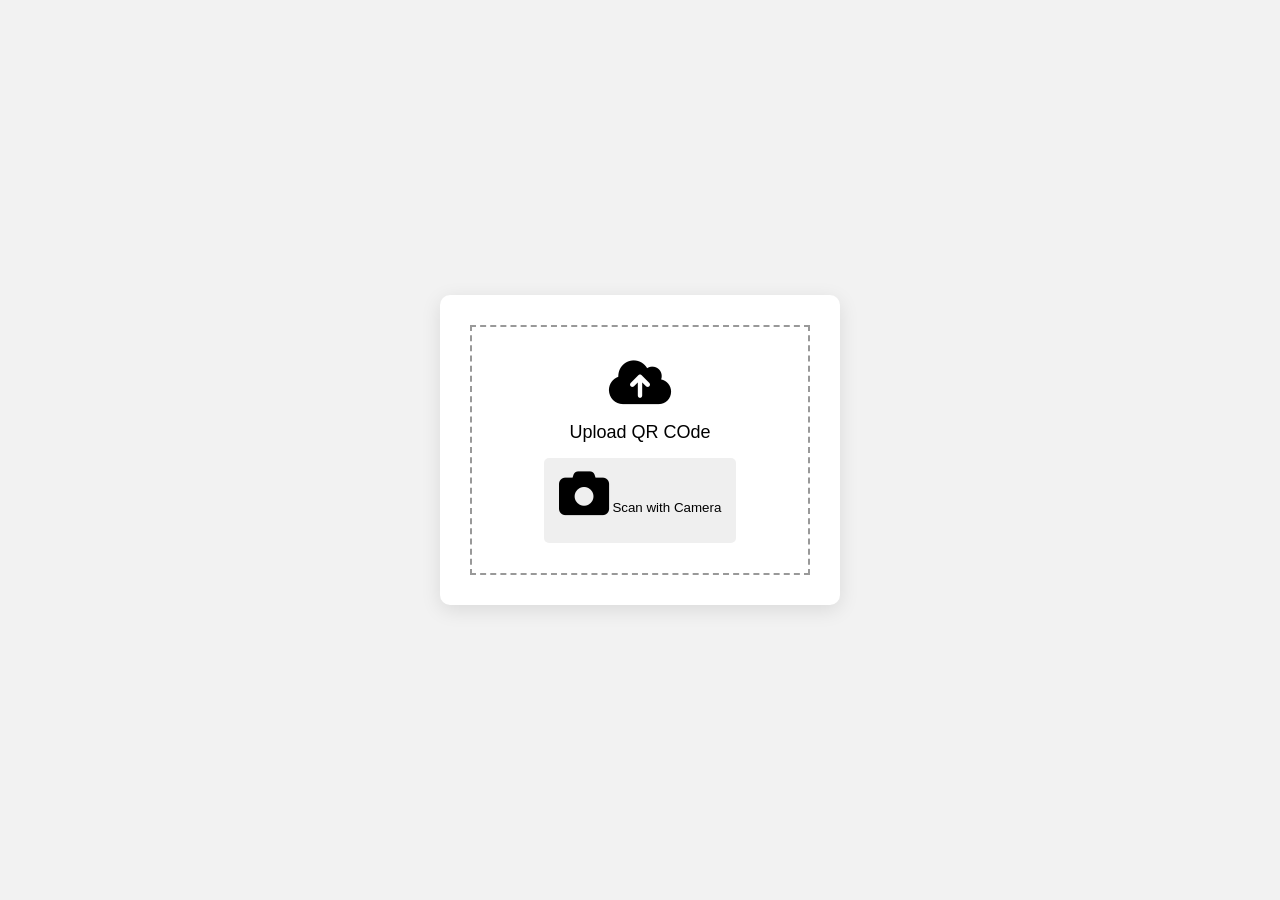
==== index.html @ ae8000c0 "Add files via upload" ====
<!DOCTYPE html>
<html lang="en">
<head>
    <meta charset="UTF-8">
    <meta name="viewport" content="width=device-width, initial-scale=1.0">
    <title>qr code reader</title>
    <link rel="stylesheet" href="style.css" />
    <link rel="stylesheet" href="https://cdnjs.cloudflare.com/ajax/libs/font-awesome/6.1.1/css/all.min.css" />
</head>
<body>
    <div class="box">
        <form action="#">
            <input type="file" hidden>
            <img src="#" alt="qr code" height="225px" width="225px">
            <div class="content">
                <i class="fas fa-cloud-upload"></i>
                    <p>Upload QR COde</p>
                    <button type="button" class="camera-btn">
                <i class="fas fa-camera"></i>
                Scan with Camera
            </button>
            </div> 
        </form>
    <div class="camera-container">
        <div id="reader"></div>

        <button type="button" class="stop-camera">
            Stop Camera
        </button>
    </div>
        <div class="details">
            <textarea spellcheck="false" disabled></textarea>
            <div class="buttons">
                <button class="close">close</button>
                <button class="copy">copy</button>
            </div>
        </div>
    </div>
    <script src="https://unpkg.com/html5-qrcode" type="text/javascript"></script>
<script src="script1.js"></script>
   
</body>
</html>
---- style.css ----
* {
    margin: 0;
    padding: 0;
    box-sizing: border-box;
    font-family: Arial, sans-serif;
}

body {
    min-height: 100vh;
    display: flex;
    justify-content: center;
    align-items: center;
    background: #f2f2f2;
}

.box {
    width: 400px;
    background: white;
    padding: 30px;
    border-radius: 10px;
    box-shadow: 0 5px 20px rgba(0, 0, 0, 0.1);
}

form {
    height: 250px;
    border: 2px dashed #999;
    display: flex;
    justify-content: center;
    align-items: center;
    cursor: pointer;
    text-align: center;
}

form img {
    display: none;
    max-width: 200px;
    max-height: 200px;
}

.content i {
    font-size: 50px;
    margin-bottom: 15px;
}

.content p {
    font-size: 18px;
}

.details {
    display: none;
    margin-top: 20px;
}

.box.active .details {
    display: block;
}

textarea {
    width: 100%;
    height: 80px;
    resize: none;
    padding: 10px;
    font-size: 18px;
}

.buttons {
    display: flex;
    gap: 10px;
    margin-top: 10px;
}

button {
    flex: 1;
    padding: 10px;
    border: none;
    cursor: pointer;
    border-radius: 5px;
}
button:hover{
    padding:13px;
    border-radius:6px;

}
.camera-btn,
.stop-camera {
    margin-top: 15px;
    padding: 10px 15px;
    border: none;
    border-radius: 5px;
    cursor: pointer;
}

.camera-container {
    display: none;
    margin-top: 20px;
    text-align: center;
}

.camera-container.active {
    display: block;
}

#camera {
    width: 100%;
    max-width: 350px;
    border-radius: 8px;
}
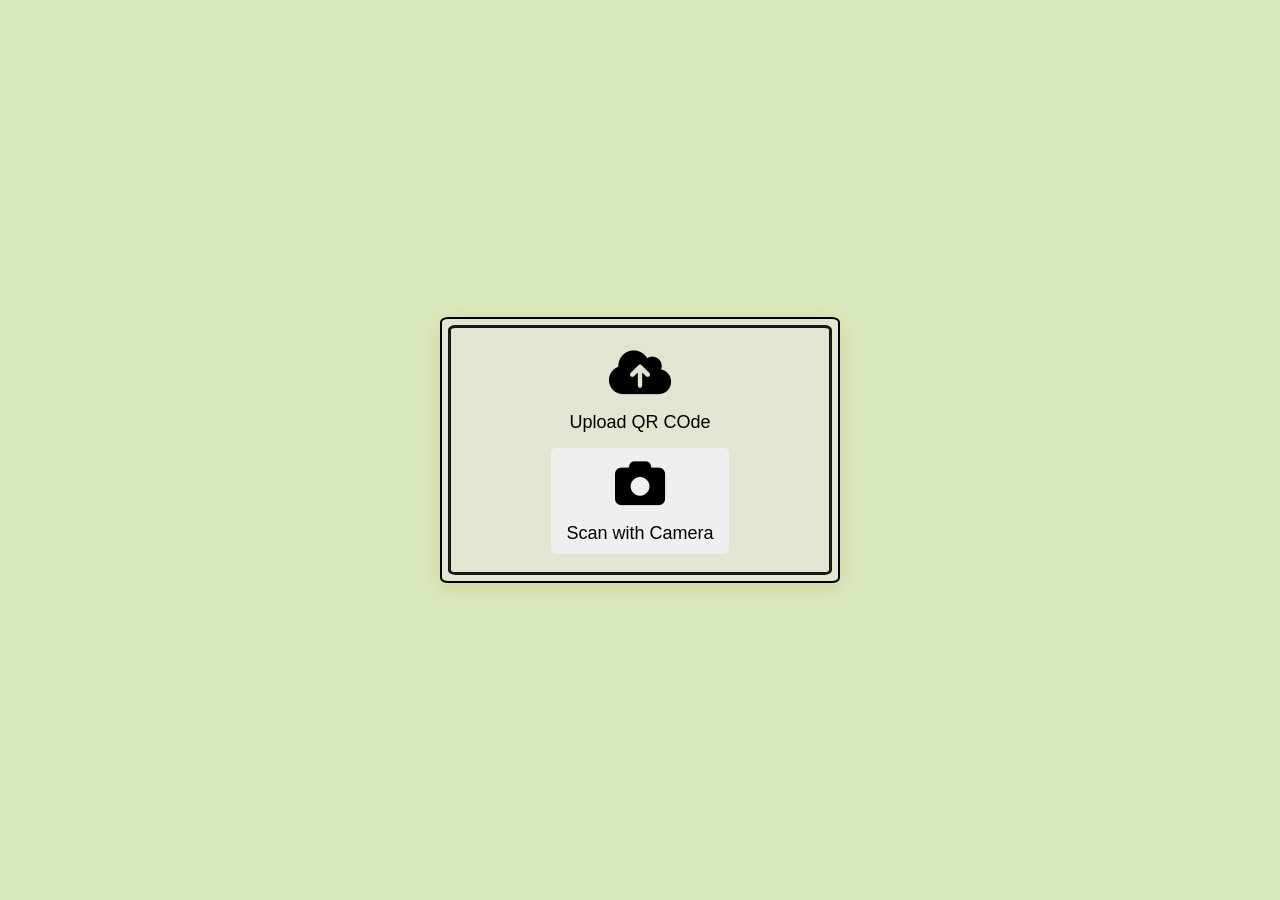
==== commit 7e18b081: "Update index.html" ====
--- a/index.html
+++ b/index.html
@@ -17,16 +17,24 @@
                     <p>Upload QR COde</p>
                     <button type="button" class="camera-btn">
                 <i class="fas fa-camera"></i>
-                Scan with Camera
+                <p>Scan with Camera</p>
             </button>
             </div> 
         </form>
     <div class="camera-container">
-        <div id="reader"></div>
+       <label for="camera-select">
+        Select Camera
+    </label>
 
-        <button type="button" class="stop-camera">
-            Stop Camera
-        </button>
+    <select id="camera-select">
+        <option value="">Select a camera</option>
+    </select>
+
+    <div id="reader"></div>
+
+    <button type="button" class="stop-camera">
+        Stop Camera
+    </button>
     </div>
         <div class="details">
             <textarea spellcheck="false" disabled></textarea>
@@ -40,4 +48,4 @@
 <script src="script1.js"></script>
    
 </body>
-</html>+</html>
--- a/style.css
+++ b/style.css
@@ -10,21 +10,25 @@
     display: flex;
     justify-content: center;
     align-items: center;
-    background: #f2f2f2;
+    background: #dae8bd;
 }
 
 .box {
     width: 400px;
-    background: white;
+    background: rgb(225, 229, 210);
     padding: 30px;
-    border-radius: 10px;
-    box-shadow: 0 5px 20px rgba(0, 0, 0, 0.1);
+    border-radius: 2%;
+    border:2px solid black;
+    box-shadow: 0 5px 20px  #cdd39c;
 }
 
 form {
     height: 250px;
-    border: 2px dashed #999;
+    border: 3px solid #191818;
     display: flex;
+   
+    margin: -24px;
+    border-radius: 2%;
     justify-content: center;
     align-items: center;
     cursor: pointer;
@@ -35,6 +39,9 @@
     display: none;
     max-width: 200px;
     max-height: 200px;
+    border: 2px solid;
+    margin-left: 3px;
+    border-radius: 2%;
 }
 
 .content i {
@@ -56,11 +63,13 @@
 }
 
 textarea {
+
     width: 100%;
-    height: 80px;
+    height: 78px;
     resize: none;
     padding: 10px;
     font-size: 18px;
+    margin-top: 10px;
 }
 
 .buttons {
@@ -69,12 +78,15 @@
     margin-top: 10px;
 }
 
-button {
+ .buttons button {
+ 
     flex: 1;
     padding: 10px;
     border: none;
     cursor: pointer;
     border-radius: 5px;
+    border: 2px solid black;
+    box-shadow: -1px 1px 2px 0px black;
 }
 button:hover{
     padding:13px;
@@ -104,4 +116,4 @@
     width: 100%;
     max-width: 350px;
     border-radius: 8px;
-}+}
